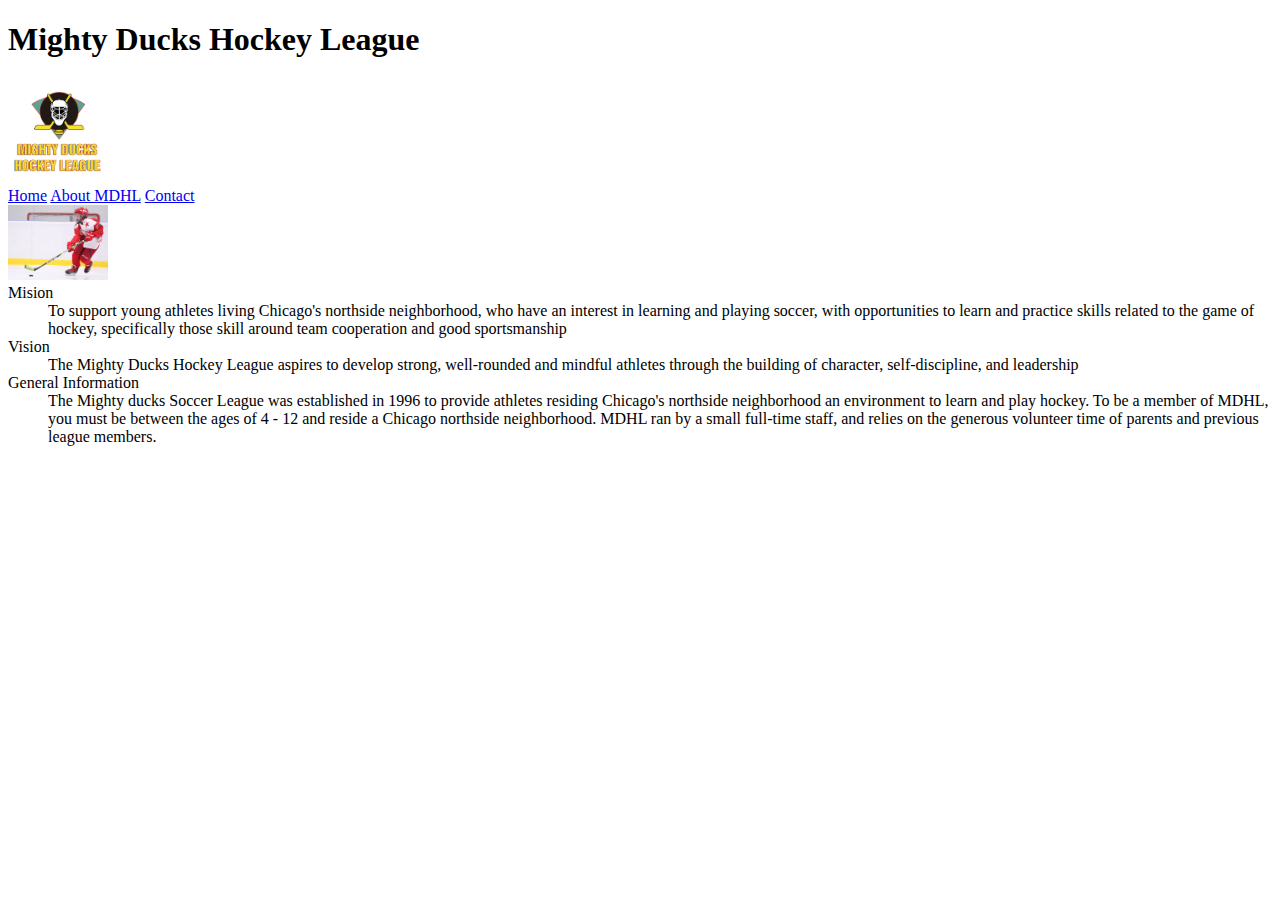
==== about.html @ 0066f307 "primer commit" ====
<!DOCTYPE html>
<html lang="en">
  <head>
    <meta charset="UTF-8" />
    <meta http-equiv="X-UA-Compatible" content="IE=edge" />
    <meta name="viewport" content="width=device-width, initial-scale=1.0" />
    <title>TASK 1</title>
    <link rel="icon" href="multimedia/Logo Mighty ducks-01.png" />
  </head>
  <body>
    <h1>Mighty Ducks Hockey League</h1>
    <img src="multimedia/Logo Mighty ducks-01.png" alt="Logo" width="100" />
    <nav>
      <a href="./index.html">Home</a>
      <a href="./about.html">About MDHL</a>
      <a href="./contact.html">Contact</a>
    </nav>
    <img src="multimedia/hockey  2.jpg" alt="Imagen 2" width="100" />
    <dt>Mision</dt>
    <dd>
      To support young athletes living Chicago's northside neighborhood, who
      have an interest in learning and playing soccer, with opportunities to
      learn and practice skills related to the game of hockey, specifically
      those skill around team cooperation and good sportsmanship
    </dd>
    <dt>Vision</dt>
    <dd>
      The Mighty Ducks Hockey League aspires to develop strong, well-rounded and
      mindful athletes through the building of character, self-discipline, and
      leadership
    </dd>
    <dt>General Information</dt>
    <dd>
      The Mighty ducks Soccer League was established in 1996 to provide athletes
      residing Chicago's northside neighborhood an environment to learn and play
      hockey. To be a member of MDHL, you must be between the ages of 4 - 12 and
      reside a Chicago northside neighborhood. MDHL ran by a small full-time
      staff, and relies on the generous volunteer time of parents and previous
      league members.
    </dd>
  </body>
</html>
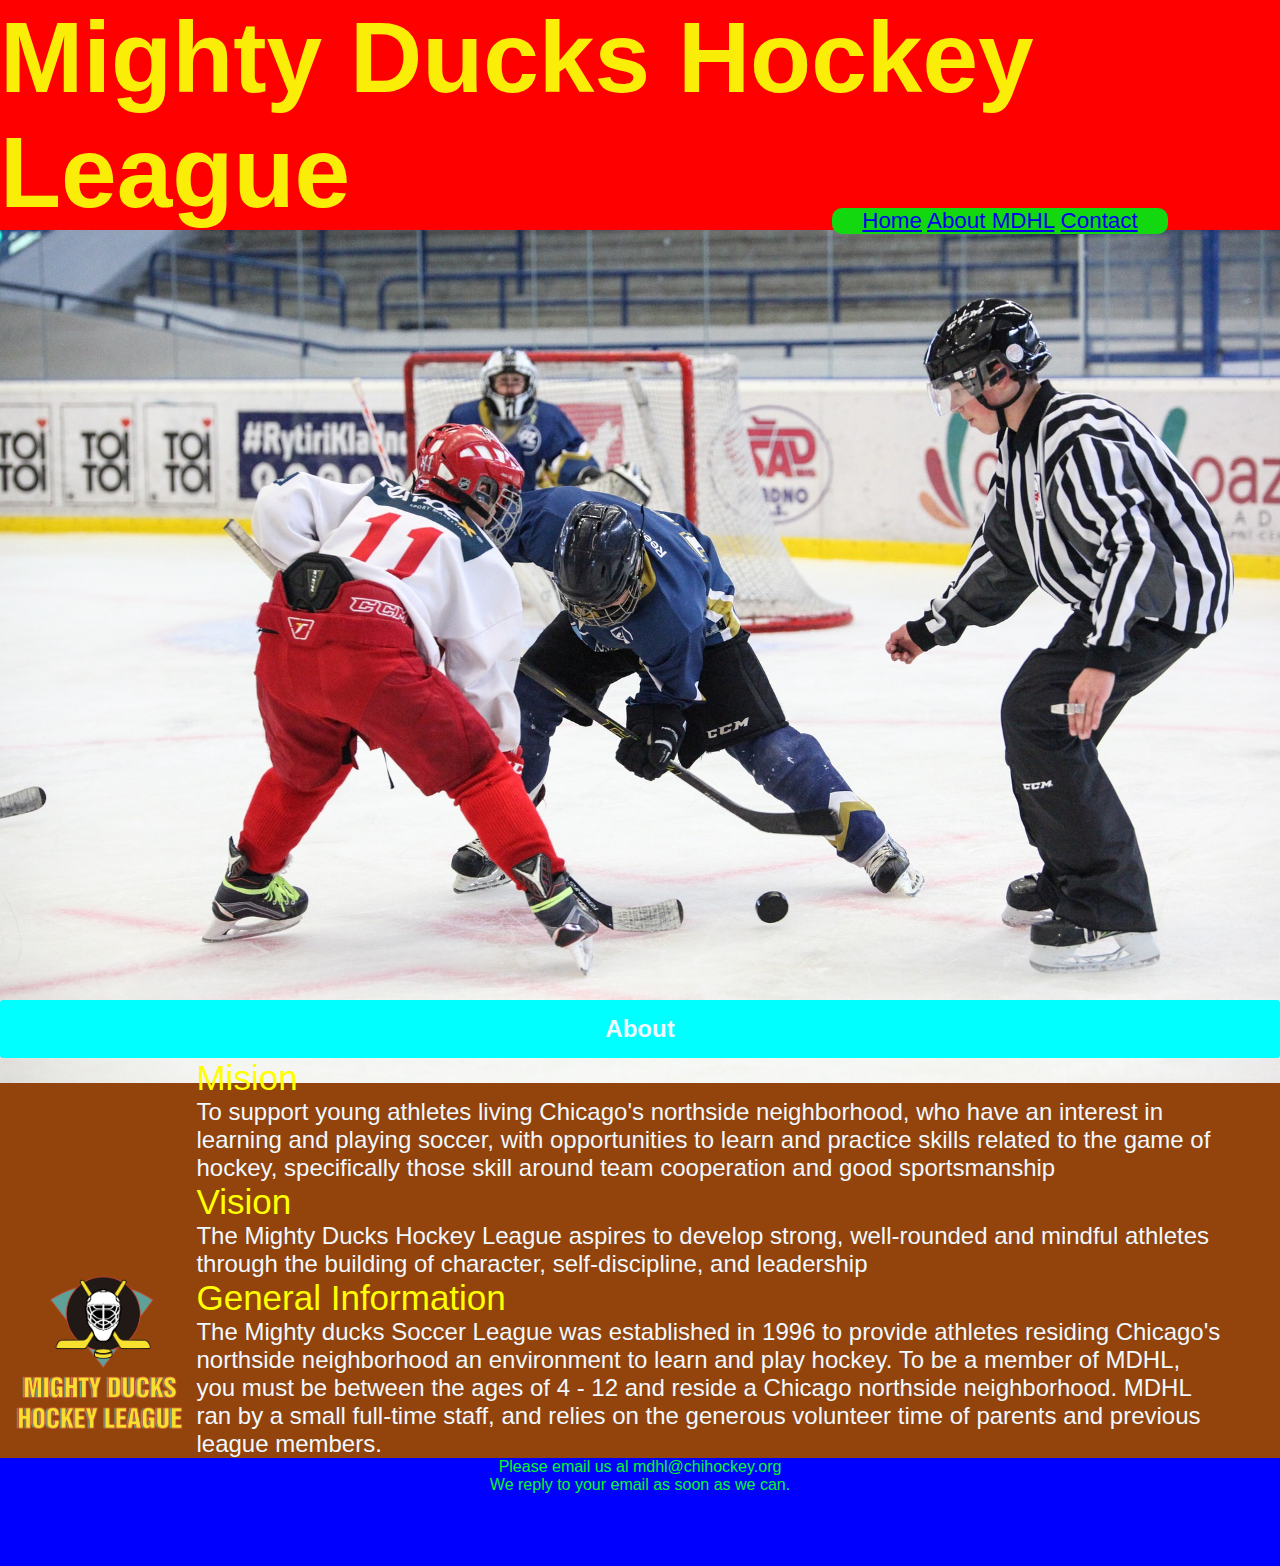
==== commit 2b41b432: "confeccion del css" ====
--- a/about.html
+++ b/about.html
@@ -6,37 +6,51 @@
     <meta name="viewport" content="width=device-width, initial-scale=1.0" />
     <title>TASK 1</title>
     <link rel="icon" href="multimedia/Logo Mighty ducks-01.png" />
+    <link rel="stylesheet" href="./estilos.css" />
   </head>
   <body>
-    <h1>Mighty Ducks Hockey League</h1>
-    <img src="multimedia/Logo Mighty ducks-01.png" alt="Logo" width="100" />
-    <nav>
-      <a href="./index.html">Home</a>
-      <a href="./about.html">About MDHL</a>
-      <a href="./contact.html">Contact</a>
-    </nav>
-    <img src="multimedia/hockey  2.jpg" alt="Imagen 2" width="100" />
-    <dt>Mision</dt>
-    <dd>
-      To support young athletes living Chicago's northside neighborhood, who
-      have an interest in learning and playing soccer, with opportunities to
-      learn and practice skills related to the game of hockey, specifically
-      those skill around team cooperation and good sportsmanship
-    </dd>
-    <dt>Vision</dt>
-    <dd>
-      The Mighty Ducks Hockey League aspires to develop strong, well-rounded and
-      mindful athletes through the building of character, self-discipline, and
-      leadership
-    </dd>
-    <dt>General Information</dt>
-    <dd>
-      The Mighty ducks Soccer League was established in 1996 to provide athletes
-      residing Chicago's northside neighborhood an environment to learn and play
-      hockey. To be a member of MDHL, you must be between the ages of 4 - 12 and
-      reside a Chicago northside neighborhood. MDHL ran by a small full-time
-      staff, and relies on the generous volunteer time of parents and previous
-      league members.
-    </dd>
+    <header>
+      <h1 class="titulo">Mighty Ducks Hockey League</h1>
+      <img src="multimedia/design1_image1.jpg" alt="design 1" />
+
+      <nav class="navegador">
+        <a href="./index.html">Home</a>
+        <a href="./about.html">About MDHL</a>
+        <a href="./contact.html">Contact</a>
+      </nav>
+    </header>
+    <main>
+      <h2 class="subtitulo">About</h2>
+      <img src="multimedia/Logo Mighty ducks-01.png" alt="Logo" class="logo" />
+      <div class="contenido">
+        <dt>Mision</dt>
+        <dd>
+          To support young athletes living Chicago's northside neighborhood, who
+          have an interest in learning and playing soccer, with opportunities to
+          learn and practice skills related to the game of hockey, specifically
+          those skill around team cooperation and good sportsmanship
+        </dd>
+        <dt>Vision</dt>
+        <dd>
+          The Mighty Ducks Hockey League aspires to develop strong, well-rounded
+          and mindful athletes through the building of character,
+          self-discipline, and leadership
+        </dd>
+        <dt>General Information</dt>
+        <dd>
+          The Mighty ducks Soccer League was established in 1996 to provide
+          athletes residing Chicago's northside neighborhood an environment to
+          learn and play hockey. To be a member of MDHL, you must be between the
+          ages of 4 - 12 and reside a Chicago northside neighborhood. MDHL ran
+          by a small full-time staff, and relies on the generous volunteer time
+          of parents and previous league members.
+        </dd>
+      </div>
+    </main>
+
+    <footer>
+      <p>Please email us al mdhl@chihockey.org</p>
+      <p>We reply to your email as soon as we can.</p>
+    </footer>
   </body>
 </html>
--- a/estilos.css
+++ b/estilos.css
@@ -0,0 +1,106 @@
+* {
+  padding: 0;
+  margin: 0;
+  box-sizing: border-box;
+  font-family: sans-serif;
+}
+
+body {
+  background-color: black;
+}
+
+header {
+  height: 13rem;
+  padding: 2rem;
+  background-color: red;
+  /*  position: relative;
+  /* position: sticky; */
+  height: 1000px;
+  top: 0;
+  z-index: 10;
+  padding: 0px;
+}
+
+nav {
+  background-color: #13d80f;
+  margin: 1rem;
+  padding: 0, 5rem;
+  text-decoration: none;
+  color: white;
+  font-size: 1.4rem;
+  border-radius: 10px;
+  display: inline-block;
+  width: 15em;
+  text-align: center;
+  position: absolute;
+  right: 6rem;
+  top: 12rem;
+}
+
+.navegador :hover {
+  background-color: darkorchid;
+  padding: 0.2rem 0.5rem;
+  border-radius: 20px;
+  text-decoration: none;
+  color: aliceblue;
+  box-shadow: 2px 1px 1px black;
+  transform: scale(1.2);
+}
+
+header img {
+  position: static;
+  width: 100%;
+}
+
+header h1 {
+  font-size: 100px;
+  font-family: Impact, Haettenschweiler, "Arial Narrow Bold", sans-serif;
+  text-align: left;
+  color: rgb(250, 238, 9);
+  display: inline-block;
+  /*  position: absolute; */
+}
+
+main {
+  background-color: rgb(146, 68, 12);
+  color: aliceblue;
+}
+
+.subtitulo {
+  position: relative;
+  text-align: center;
+  width: 100%;
+  background-color: aqua;
+  padding: 15px;
+  border-radius: 3px;
+}
+
+.logo {
+  position: relative;
+  left: 5px;
+  width: 15%;
+  display: inline-block;
+}
+
+.contenido {
+  display: inline-block;
+  width: 80%;
+  font-size: 1.5em;
+}
+
+dt {
+  font-size: 35px;
+  color: yellow;
+  text-align: left;
+}
+
+footer {
+  min-height: 12vh;
+  background-color: blue;
+  color: rgb(9, 247, 49);
+  text-align: center;
+}
+
+#titulo {
+  text-align: left;
+}
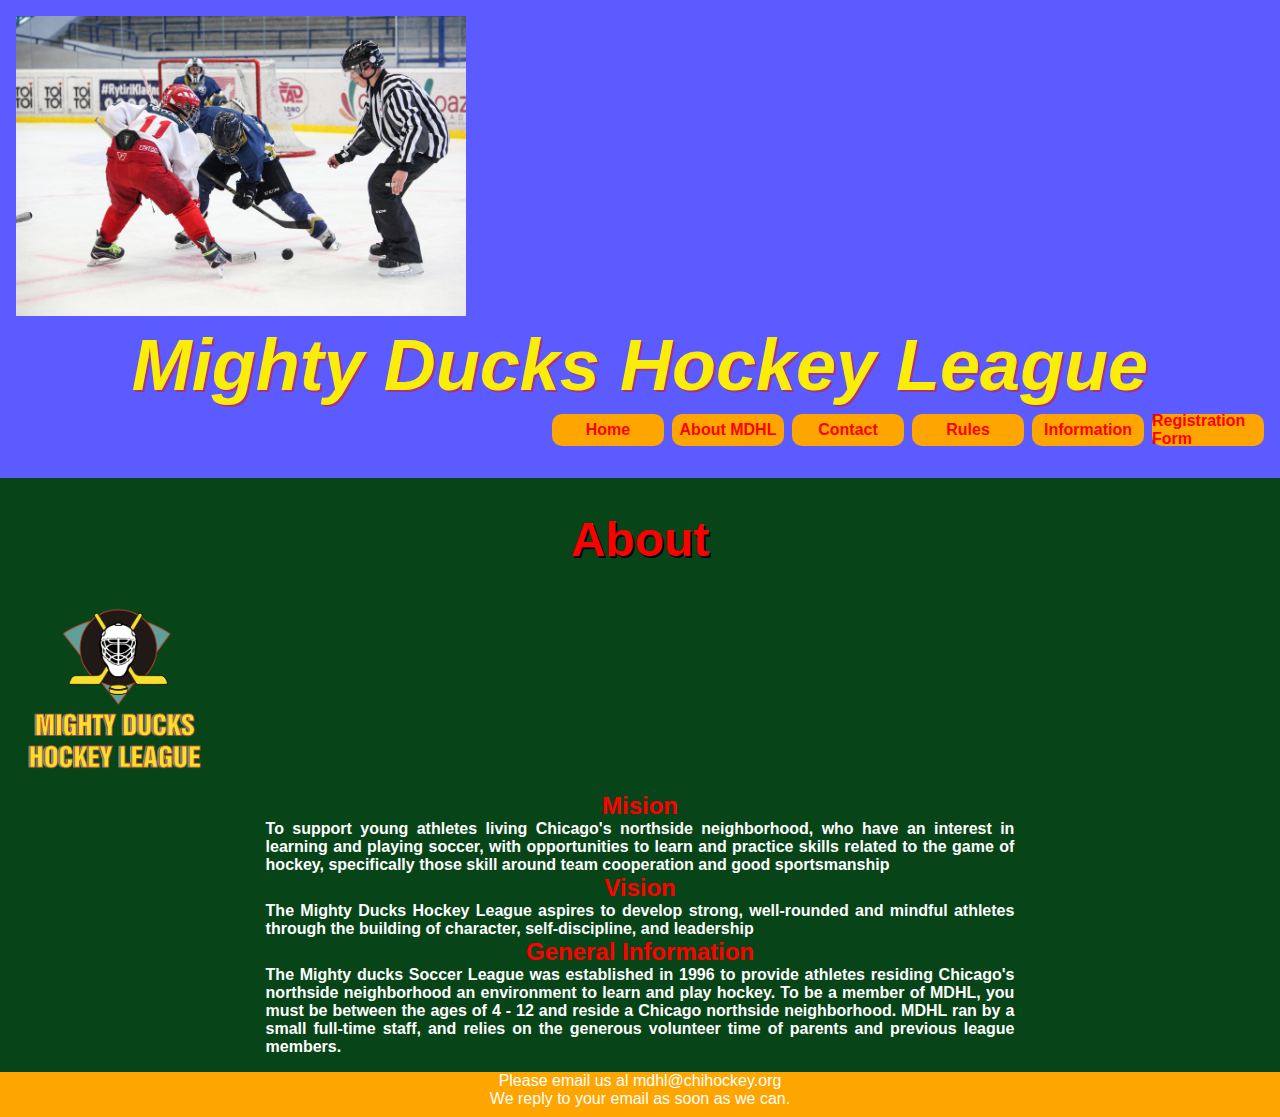
==== commit 420b8695: "task 3 y task4" ====
--- a/about.html
+++ b/about.html
@@ -5,24 +5,31 @@
     <meta http-equiv="X-UA-Compatible" content="IE=edge" />
     <meta name="viewport" content="width=device-width, initial-scale=1.0" />
     <title>TASK 1</title>
-    <link rel="icon" href="multimedia/Logo Mighty ducks-01.png" />
-    <link rel="stylesheet" href="./estilos.css" />
+    <link rel="icon" href="./assets/multimedia/Logo Mighty ducks-01.png" />
+    <link rel="stylesheet" href="./assets/estilos.css" />
   </head>
   <body>
     <header>
+      <img src="./assets/multimedia/design1_image1.jpg" alt="design 1" />
       <h1 class="titulo">Mighty Ducks Hockey League</h1>
-      <img src="multimedia/design1_image1.jpg" alt="design 1" />
 
       <nav class="navegador">
         <a href="./index.html">Home</a>
         <a href="./about.html">About MDHL</a>
         <a href="./contact.html">Contact</a>
+        <a href="./rules.html">Rules</a>
+        <a href="./information.html">Information</a>
+        <a href="./form.html">Registration Form</a>
       </nav>
     </header>
     <main>
       <h2 class="subtitulo">About</h2>
-      <img src="multimedia/Logo Mighty ducks-01.png" alt="Logo" class="logo" />
-      <div class="contenido">
+      <img
+        src="./assets/multimedia/Logo Mighty ducks-01.png"
+        alt="Logo"
+        class="logo"
+      />
+      <div id="about">
         <dt>Mision</dt>
         <dd>
           To support young athletes living Chicago's northside neighborhood, who
--- a/assets/estilos.css
+++ b/assets/estilos.css
@@ -0,0 +1,160 @@
+* {
+  margin: 0;
+  padding: 0;
+  box-sizing: border-box;
+  color: white;
+  font-family: sans-serif;
+}
+
+header {
+  min-height: 30vh;
+  background-color: rgba(0, 0, 255, 0.643);
+  padding: 1rem;
+  display: flex;
+  gap: 0.5rem;
+  align-items: center;
+  flex-wrap: wrap;
+  justify-content: space-between;
+}
+
+header img {
+  width: 50vh;
+}
+
+h1 {
+  width: 70%;
+  flex-grow: 1;
+  font-size: 4.5rem;
+  color: rgba(186, 175, 13, 0.78);
+  text-shadow: 2px 2px rgba(255, 2, 2, 0.466);
+  font-style: italic;
+  font-family: Impact, Haettenschweiler, "Arial Narrow Bold", sans-serif;
+  text-align: center;
+  color: rgb(250, 238, 9);
+  /* display: inline-block; */
+}
+
+nav {
+  height: 3rem;
+  width: 100%;
+  display: flex;
+  gap: 0.5rem;
+  flex-wrap: wrap;
+  justify-content: flex-end;
+}
+
+nav a {
+  height: 2rem;
+  width: 7rem;
+  background-color: orange;
+  color: red;
+  font-weight: bolder;
+  text-decoration: none;
+  display: flex;
+  align-items: center;
+  justify-content: center;
+  border-radius: 10px;
+}
+
+#Upcoming {
+  font-weight: bolder;
+  text-decoration: none;
+}
+
+#Upcoming dt {
+  padding: 1rem;
+  color: black;
+  text-align: center;
+}
+
+#Upcoming dd {
+  color: yellow;
+  text-align: center;
+}
+
+#about {
+  width: 60%;
+  font-weight: bolder;
+  text-align: justify;
+  align-self: center;
+}
+
+#about dt {
+  font-size: 1.5rem;
+  text-align: center;
+  color: red;
+}
+
+main {
+  min-height: 65vh;
+  background-color: rgb(7, 69, 24);
+  padding: 1rem;
+  display: flex;
+  flex-direction: column;
+  flex-wrap: wrap;
+}
+
+#rules {
+  width: 60%;
+  font-weight: bolder;
+  text-align: justify;
+  align-self: center;
+}
+
+#rules h2 {
+  font-size: 2rem;
+}
+
+#rules h3 {
+  text-align: center;
+  font-size: 2.5rem;
+  color: red;
+  text-shadow: 2px 2px rgba(0, 0, 0, 329);
+  margin-bottom: 1rem;
+}
+
+h2 {
+  text-align: center;
+  font-size: 3rem;
+  color: red;
+  text-shadow: 2px 2px rgba(0, 0, 0, 329);
+  margin-bottom: 1rem;
+  padding: 14px;
+  margin: 4px;
+}
+
+.logo {
+  width: 200px;
+  flex-grow: 1;
+}
+
+.contenido {
+  font-size: 1rem;
+  color: orange;
+}
+
+#fechas {
+  width: 50%;
+  padding: 1rem;
+  background-color: red;
+  font-size: 1rem;
+  text-align: center;
+  color: black;
+  margin: 1rem;
+  align-self: center;
+  align-content: center;
+}
+
+footer {
+  min-height: 5vh;
+  background-color: orange;
+}
+
+footer p {
+  text-align: center;
+}
+
+iframe {
+  border-radius: 0.5rem;
+  margin: 1rem;
+}
